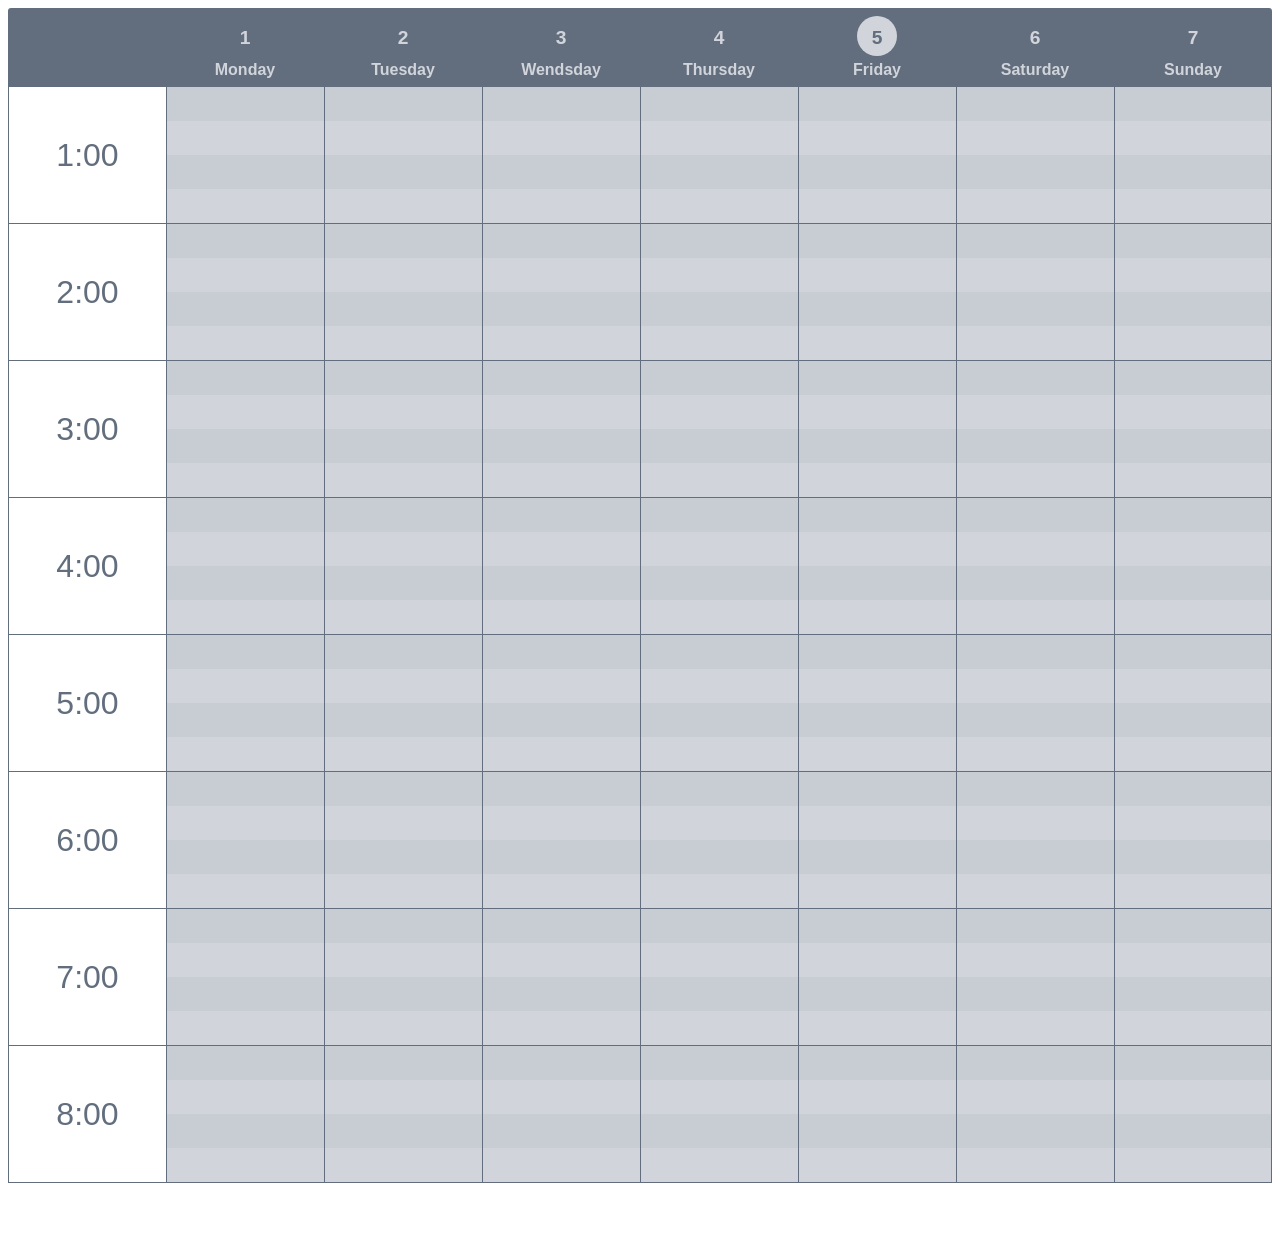
==== calendar_exampleHTML.html @ a0b55501 "init" ====
<!doctype html>

<html lang="en">
<head>
    <meta charset="utf-8">

    <title>The HTML5 Herald</title>
    <meta name="description" content="The HTML5 Herald">
    <meta name="author" content="SitePoint">

    <!-- <link rel="stylesheet" href="css/styles.less"> -->
    <link href="css/styles.css" type="text/css" rel="stylesheet"/>

</head>

<body>

    <meta name="viewport" content="width=device-width, initial-scale=1.0">
    <table>
    <thead id="thead_">
        <tr>
        <th></th>
        <th>
            <span class="day">1</span>
            <span class="long">Monday</span>
            <span class="short">Mon</span>
        </th>
        <th>
            <span class="day">2</span>
            <span class="long">Tuesday</span>
            <span class="short">Tue</span>
        </th>
        <th>
            <span class="day">3</span>
            <span class="long">Wendsday</span>
            <span class="short">We</span>
        </th>
        <th>
            <span class="day">4</span>
            <span class="long">Thursday</span>
            <span class="short">Thur</span>
        </th>
        <th>
            <span class="day active">5</span>
            <span class="long">Friday</span>
            <span class="short">Fri</span>
        </th>
        <th>
            <span class="day">6</span>
            <span class="long">Saturday</span>
            <span class="short">Sat</span>
        </th>
        <th>
            <span class="day">7</span>
            <span class="long">Sunday</span>
            <span class="short">Sun</span>
        </th>
        </tr>
    </thead>
    <tbody id="tbody_">
        <tr>
        <td class="hour" rowspan="4"><span>1:00</span></td>
        <td></td>
        <td></td>
        <td></td>
        <td></td>
        <td></td>
        <td></td>
        <td></td>
        </tr>
        <tr>
        <td></td>
        <td></td>
        <td></td>
        <td></td>
        <td></td>
        <td></td>
        <td></td>
        </tr>
        <tr>
        <td></td>
        <td></td>
        <td></td>
        <td></td>
        <td></td>
        <td></td>
        <td></td>
        </tr>
        <tr>
        <td></td>
        <td></td>
        <td></td>
        <td></td>
        <td></td>
        <td></td>
        <td></td>
        </tr>
        <tr>
        <td class="hour" rowspan="4"><span>2:00</span></td>
        <td></td>
        <td></td>
        <td></td>
        <td></td>
        <td></td>
        <td></td>
        <td></td>
        </tr>
        <tr>
        <td></td>
        <td></td>
        <td></td>
        <td></td>
        <td></td>
        <td></td>
        <td></td>
        </tr>
        <tr>
        <td></td>
        <td></td>
        <td></td>
        <td></td>
        <td></td>
        <td></td>
        <td></td>
        </tr>
        <tr>
        <td></td>
        <td></td>
        <td></td>
        <td></td>
        <td></td>
        <td></td>
        <td></td>
        </tr>
        
        <tr>
        <td class="hour" rowspan="4"><span>3:00</span></td>
        <td></td>
        <td></td>
        <td></td>
        <td></td>
        <td></td>
        <td></td>
        <td></td>
        </tr>
        <tr>
        <td></td>
        <td></td>
        <td></td>
        <td></td>
        <td></td>
        <td></td>
        <td></td>
        </tr>
        <tr>
        <td></td>
        <td></td>
        <td></td>
        <td></td>
        <td></td>
        <td></td>
        <td></td>
        </tr>
        <tr>
        <td></td>
        <td></td>
        <td></td>
        <td></td>
        <td></td>
        <td></td>
        <td></td>
        </tr>
        <tr>
        <td class="hour" rowspan="4"><span>4:00</span></td>
        <td></td>
        <td></td>
        <td></td>
        <td></td>
        <td></td>
        <td></td>
        <td></td>
        </tr>
        <tr>
        <td></td>
        <td></td>
        <td></td>
        <td></td>
        <td></td>
        <td></td>
        <td></td>
        </tr>
        <tr>
        <td></td>
        <td></td>
        <td></td>
        <td></td>
        <td></td>
        <td></td>
        <td></td>
        </tr>
        <tr>
        <td></td>
        <td></td>
        <td></td>
        <td></td>
        <td></td>
        <td></td>
        <td></td>
        </tr>
        <tr>
        <td class="hour" rowspan="4"><span>5:00</span></td>
        <td></td>
        <td></td>
        <td></td>
        <td></td>
        <td></td>
        <td></td>
        <td></td>
        </tr>
        <tr>
        <td></td>
        <td></td>
        <td></td>
        <td></td>
        <td></td>
        <td></td>
        <td></td>
        </tr>
        <tr>
        <td></td>
        <td></td>
        <td></td>
        <td></td>
        <td></td>
        <td></td>
        <td></td>
        </tr>
        <tr>
        <td></td>
        <td></td>
        <td></td>
        <td></td>
        <td></td>
        <td></td>
        <td></td>
        </tr>
        <tr>
        <td class="hour" rowspan="4"><span>6:00</span></td>
        <td></td>
        <td></td>
        <td></td>
        <td></td>
        <td></td>
        <td></td>
        <td></td>
        </tr>
        <tr>
        <td></td>
        <td></td>
        <td></td>
        <td></td>
        <td></td>
        <td></td>
        <td></td>
        </tr>
        <tr>
        <td></td>
        <td></td>
        <td></td>
        <td></td>
        <td></td>
        <td></td>
        <td></td>
        </tr>
        <tr>
        <td></td>
        <td></td>
        <td></td>
        <td></td>
        <td></td>
        <td></td>
        <td></td>
        </tr>
        <tr>
        <td class="hour" rowspan="4"><span>7:00</span></td>
        <td></td>
        <td></td>
        <td></td>
        <td></td>
        <td></td>
        <td></td>
        <td></td>
        </tr>
        <tr>
        <td></td>
        <td></td>
        <td></td>
        <td></td>
        <td></td>
        <td></td>
        <td></td>
        </tr>
        <tr>
        <td></td>
        <td></td>
        <td></td>
        <td></td>
        <td></td>
        <td></td>
        <td></td>
        </tr>
        <tr>
        <td></td>
        <td></td>
        <td></td>
        <td></td>
        <td></td>
        <td></td>
        <td></td>
        </tr>
        <tr>
        <td class="hour" rowspan="4"><span>8:00</span></td>
        <td></td>
        <td></td>
        <td></td>
        <td></td>
        <td></td>
        <td></td>
        <td></td>
        </tr>
        <tr>
        <td></td>
        <td></td>
        <td></td>
        <td></td>
        <td></td>
        <td></td>
        <td></td>
        </tr>
        <tr>
        <td></td>
        <td></td>
        <td></td>
        <td></td>
        <td></td>
        <td></td>
        <td></td>
        </tr>
        <tr>
        <td></td>
        <td></td>
        <td></td>
        <td></td>
        <td></td>
        <td></td>
        <td></td>
        </tr>
    </tbody>
    </table>

</body>
</html>
---- css/styles.css ----
table {
    font-family: sans-serif;
    width: 100%;
    border-spacing: 0;
    border-collapse: separate;
    table-layout: fixed;
    margin-bottom: 50px;
}
table thead tr th {
    background: #626e7e;
    color: #d1d5db;
    padding: 0.5em;
    overflow: hidden;
}
table thead tr th:first-child {
    border-radius: 3px 0 0 0;
}
table thead tr th:last-child {
    border-radius: 0 3px 0 0;
}
table thead tr th .day {
    display: block;
    font-size: 1.2em;
    border-radius: 50%;
    width: 30px;
    height: 30px;
    margin: 0 auto 5px;
    padding: 5px;
    line-height: 1.8;
}
table thead tr th .day.active {
    background: #d1d5db;
    color: #626e7e;
}
table thead tr th .short {
    display: none;
}
table thead tr th i {
    vertical-align: middle;
    font-size: 2em;
}
table tbody tr {
    background: #d1d5db;
}
table tbody tr:nth-child(odd) {
    background: #c8cdd4;
}
table tbody tr:nth-child(4n+0) td {
    border-bottom: 1px solid #626e7e;
}
table tbody tr td {
    text-align: center;
    vertical-align: middle;
    border-left: 1px solid #626e7e;
    position: relative;
    height: 32px;
    cursor: pointer;
}
table tbody tr td:last-child {
    border-right: 1px solid #626e7e;
}
table tbody tr td.hour {
    font-size: 2em;
    padding: 0;
    color: #626e7e;
    background: #fff;
    border-bottom: 1px solid #626e7e;
    border-collapse: separate;
    min-width: 100px;
    cursor: default;
}
table tbody tr td.hour span {
    display: block;
}
@media (max-width: 60em) {
    table thead tr th .long {
        display: none;
   }
    table thead tr th .short {
        display: block;
   }
    table tbody tr td.hour span {
        transform: rotate(270deg);
        -webkit-transform: rotate(270deg);
        -moz-transform: rotate(270deg);
   }
}
@media (max-width: 27em) {
    table thead tr th {
        font-size: 65%;
   }
    table thead tr th .day {
        display: block;
        font-size: 1.2em;
        border-radius: 50%;
        width: 20px;
        height: 20px;
        margin: 0 auto 5px;
        padding: 5px;
   }
    table thead tr th .day.active {
        background: #d1d5db;
        color: #626e7e;
   }
    table tbody tr td.hour {
        font-size: 1.7em;
   }
    table tbody tr td.hour span {
        transform: translateY(16px) rotate(270deg);
        -webkit-transform: translateY(16px) rotate(270deg);
        -moz-transform: translateY(16px) rotate(270deg);
   }
}
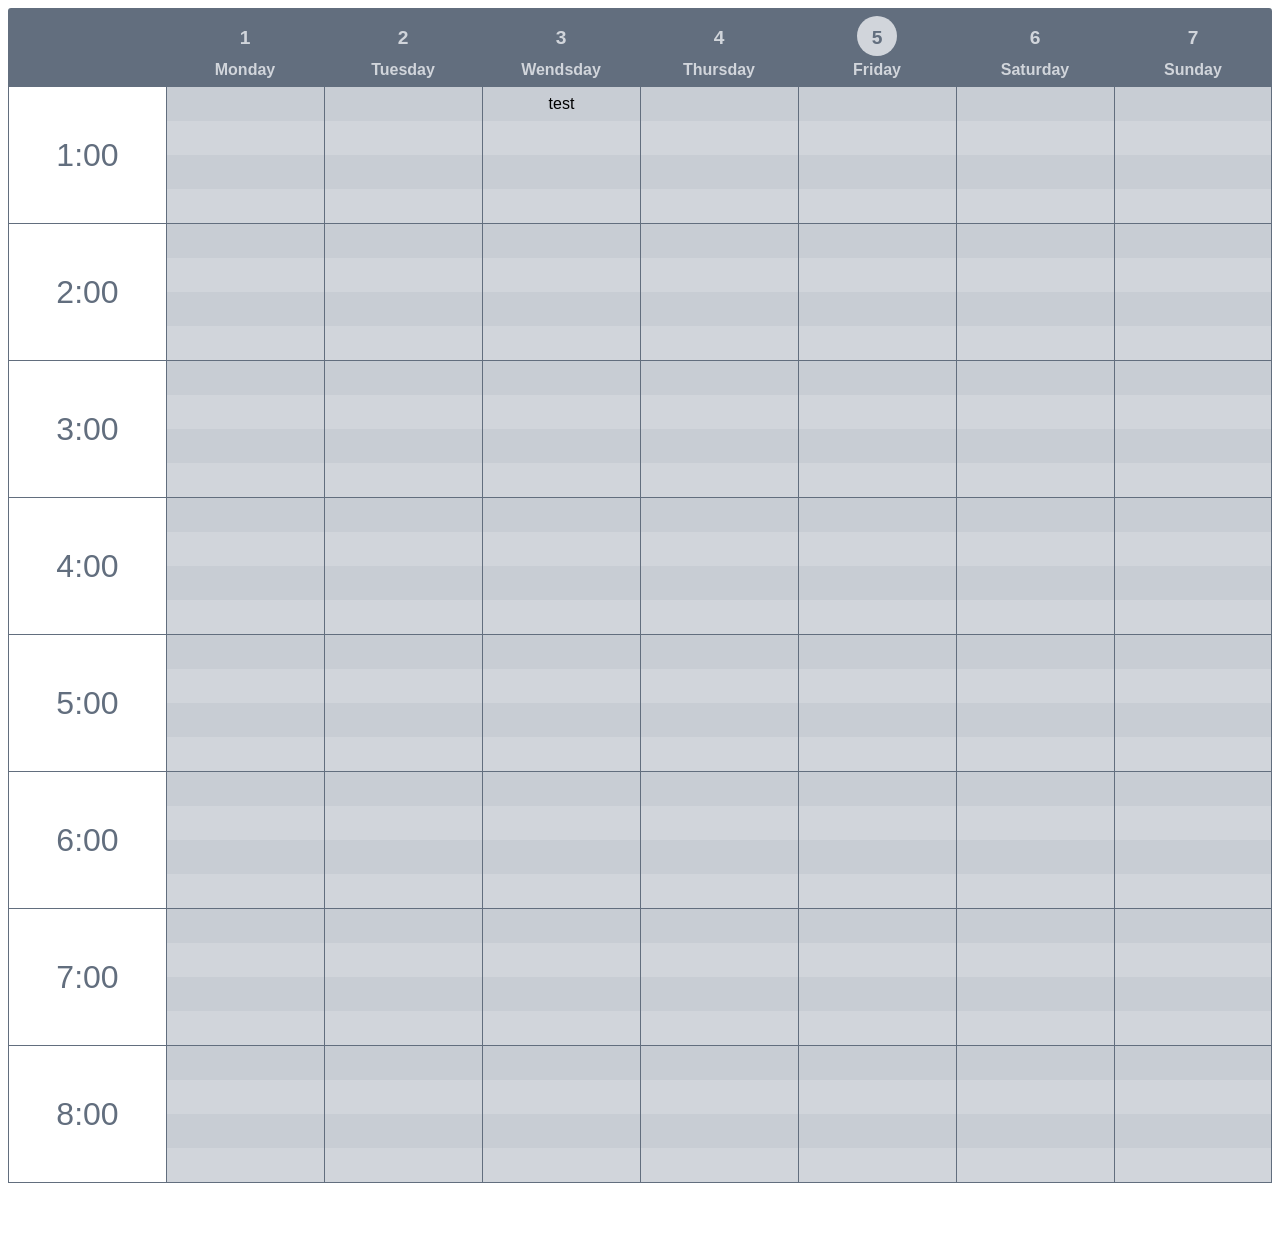
==== commit d7dbb5c9: "support courses" ====
--- a/calendar_exampleHTML.html
+++ b/calendar_exampleHTML.html
@@ -58,43 +58,46 @@
         </tr>
     </thead>
     <tbody id="tbody_">
+        <div>
         <tr>
         <td class="hour" rowspan="4"><span>1:00</span></td>
         <td></td>
         <td></td>
-        <td></td>
-        <td></td>
-        <td></td>
-        <td></td>
-        <td></td>
-        </tr>
-        <tr>
-        <td></td>
-        <td></td>
-        <td></td>
-        <td></td>
-        <td></td>
-        <td></td>
-        <td></td>
-        </tr>
-        <tr>
-        <td></td>
-        <td></td>
-        <td></td>
-        <td></td>
-        <td></td>
-        <td></td>
-        <td></td>
-        </tr>
-        <tr>
-        <td></td>
-        <td></td>
-        <td></td>
-        <td></td>
-        <td></td>
-        <td></td>
-        <td></td>
-        </tr>
+        <td><span>test</span></td>
+        <td></td>
+        <td></td>
+        <td></td>
+        <td></td>
+        </tr>
+        <tr>
+        <td></td>
+        <td></td>
+        <td></td>
+        <td></td>
+        <td></td>
+        <td></td>
+        <td></td>
+        </tr>
+        <tr>
+        <td></td>
+        <td></td>
+        <td></td>
+        <td></td>
+        <td></td>
+        <td></td>
+        <td></td>
+        </tr>
+        <tr>
+        <td></td>
+        <td></td>
+        <td></td>
+        <td></td>
+        <td></td>
+        <td></td>
+        <td></td>
+        </tr>
+        </div>
+        <div>
         <tr>
         <td class="hour" rowspan="4"><span>2:00</span></td>
         <td></td>
@@ -132,7 +135,7 @@
         <td></td>
         <td></td>
         </tr>
-        
+        </div>
         <tr>
         <td class="hour" rowspan="4"><span>3:00</span></td>
         <td></td>
--- a/css/styles.css
+++ b/css/styles.css
@@ -5,20 +5,20 @@
     border-collapse: separate;
     table-layout: fixed;
     margin-bottom: 50px;
-}
-table thead tr th {
+  }
+  table thead tr th {
     background: #626e7e;
     color: #d1d5db;
     padding: 0.5em;
     overflow: hidden;
-}
-table thead tr th:first-child {
+  }
+  table thead tr th:first-child {
     border-radius: 3px 0 0 0;
-}
-table thead tr th:last-child {
-    border-radius: 0 3px 0 0;
-}
-table thead tr th .day {
+  }
+  table thead tr th:last-child {
+    border-radius: 0 3px  0 0;
+  }
+  table thead tr th .day {
     display: block;
     font-size: 1.2em;
     border-radius: 50%;
@@ -27,39 +27,39 @@
     margin: 0 auto 5px;
     padding: 5px;
     line-height: 1.8;
-}
-table thead tr th .day.active {
+  }
+  table thead tr th .day.active {
     background: #d1d5db;
     color: #626e7e;
-}
-table thead tr th .short {
+  }
+  table thead tr th .short {
     display: none;
-}
-table thead tr th i {
+  }
+  table thead tr th i {
     vertical-align: middle;
     font-size: 2em;
-}
-table tbody tr {
+  }
+  table tbody tr {
     background: #d1d5db;
-}
-table tbody tr:nth-child(odd) {
+  }
+  table tbody tr:nth-child(odd) {
     background: #c8cdd4;
-}
-table tbody tr:nth-child(4n+0) td {
+  }
+  table tbody tr:nth-child(4n+0) td {
     border-bottom: 1px solid #626e7e;
-}
-table tbody tr td {
+  }
+  table tbody tr td {
     text-align: center;
     vertical-align: middle;
     border-left: 1px solid #626e7e;
     position: relative;
     height: 32px;
     cursor: pointer;
-}
-table tbody tr td:last-child {
+  }
+  table tbody tr td:last-child {
     border-right: 1px solid #626e7e;
-}
-table tbody tr td.hour {
+  }
+  table tbody tr td.hour {
     font-size: 2em;
     padding: 0;
     color: #626e7e;
@@ -68,46 +68,47 @@
     border-collapse: separate;
     min-width: 100px;
     cursor: default;
-}
-table tbody tr td.hour span {
+  }
+  table tbody tr td.hour span {
     display: block;
-}
-@media (max-width: 60em) {
+  }
+  @media (max-width: 60em) {
     table thead tr th .long {
-        display: none;
-   }
+      display: none;
+    }
     table thead tr th .short {
-        display: block;
-   }
+      display: block;
+    }
     table tbody tr td.hour span {
-        transform: rotate(270deg);
-        -webkit-transform: rotate(270deg);
-        -moz-transform: rotate(270deg);
-   }
-}
-@media (max-width: 27em) {
+      transform: rotate(270deg);
+      -webkit-transform: rotate(270deg);
+      -moz-transform: rotate(270deg);
+    }
+  }
+  @media (max-width: 27em) {
     table thead tr th {
-        font-size: 65%;
-   }
+      font-size: 65%;
+    }
     table thead tr th .day {
-        display: block;
-        font-size: 1.2em;
-        border-radius: 50%;
-        width: 20px;
-        height: 20px;
-        margin: 0 auto 5px;
-        padding: 5px;
-   }
+      display: block;
+      font-size: 1.2em;
+      border-radius: 50%;
+      width: 20px;
+      height: 20px;
+      margin: 0 auto 5px;
+      padding: 5px;
+    }
     table thead tr th .day.active {
-        background: #d1d5db;
-        color: #626e7e;
-   }
+      background: #d1d5db;
+      color: #626e7e;
+    }
     table tbody tr td.hour {
-        font-size: 1.7em;
-   }
+      font-size: 1.7em;
+    }
     table tbody tr td.hour span {
-        transform: translateY(16px) rotate(270deg);
-        -webkit-transform: translateY(16px) rotate(270deg);
-        -moz-transform: translateY(16px) rotate(270deg);
-   }
-}
+      transform: translateY(16px) rotate(270deg);
+      -webkit-transform: translateY(16px) rotate(270deg);
+      -moz-transform: translateY(16px) rotate(270deg);
+    }
+  }
+  
